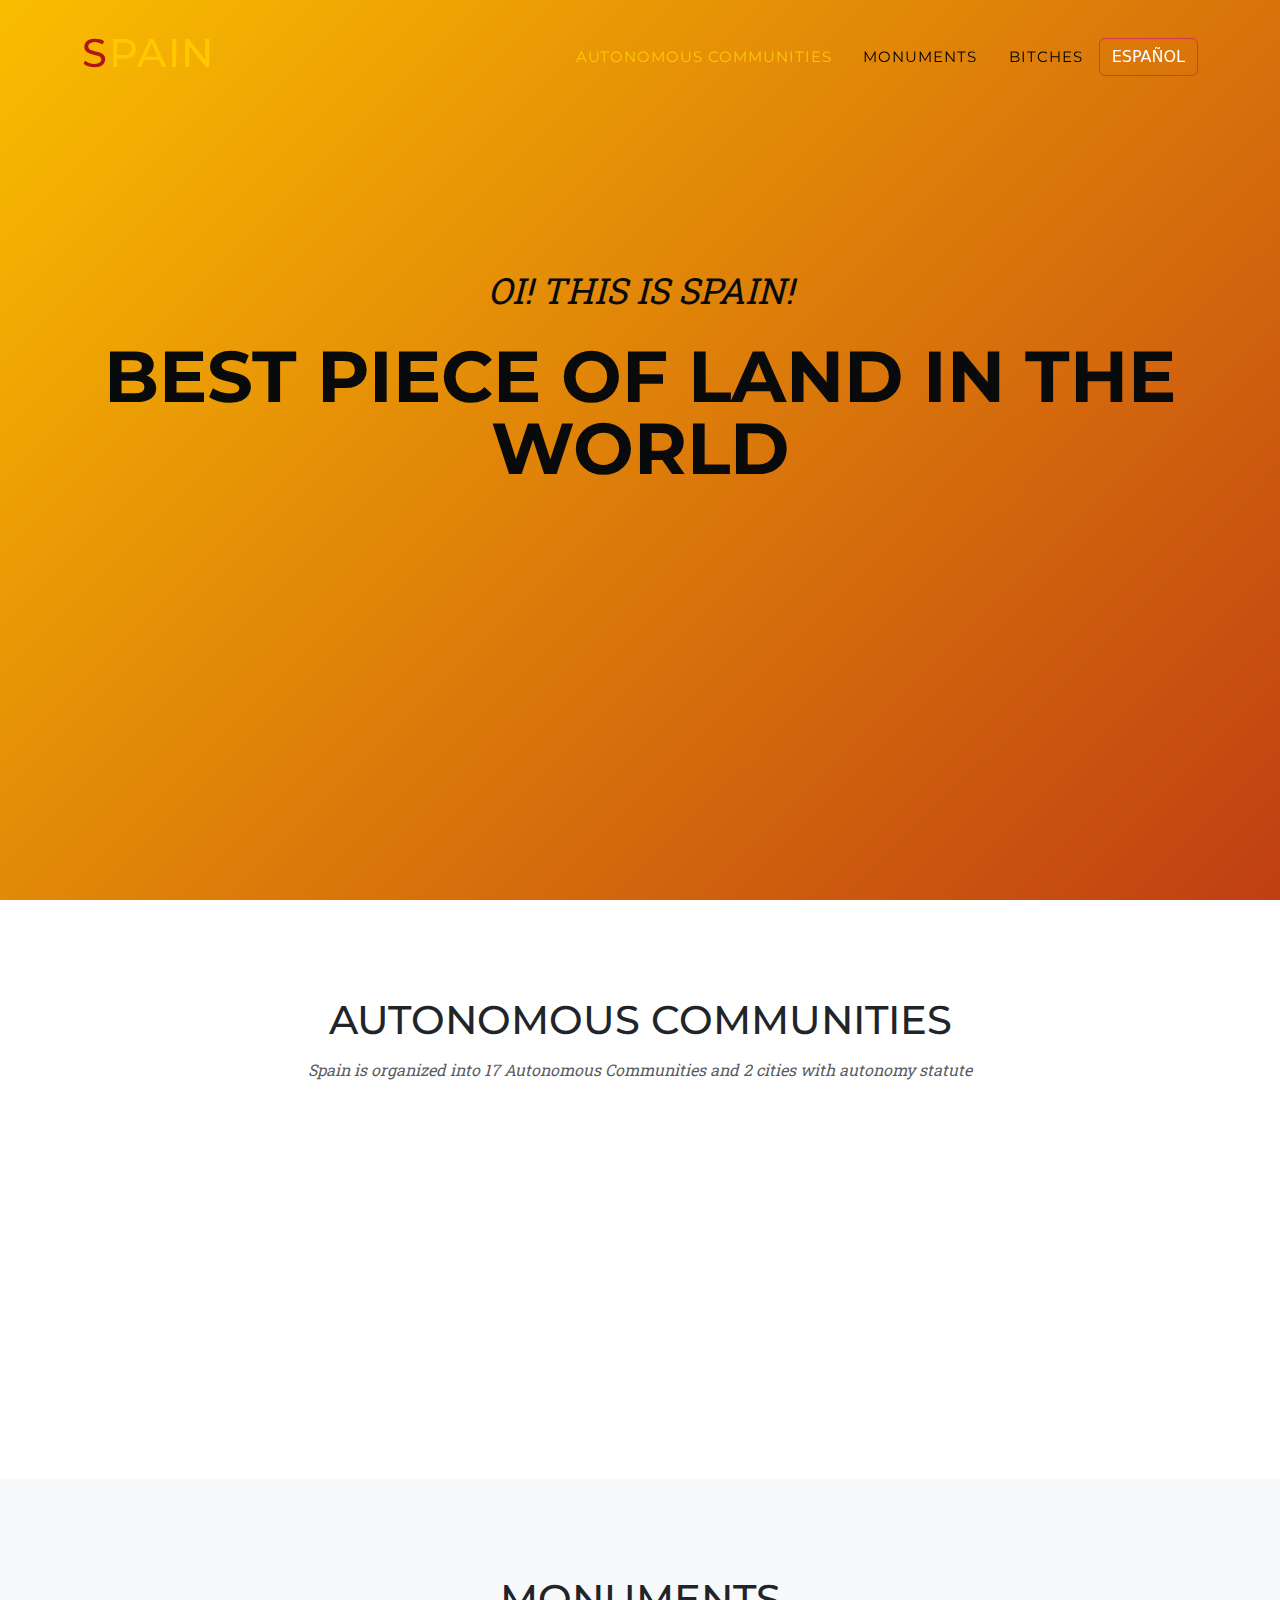
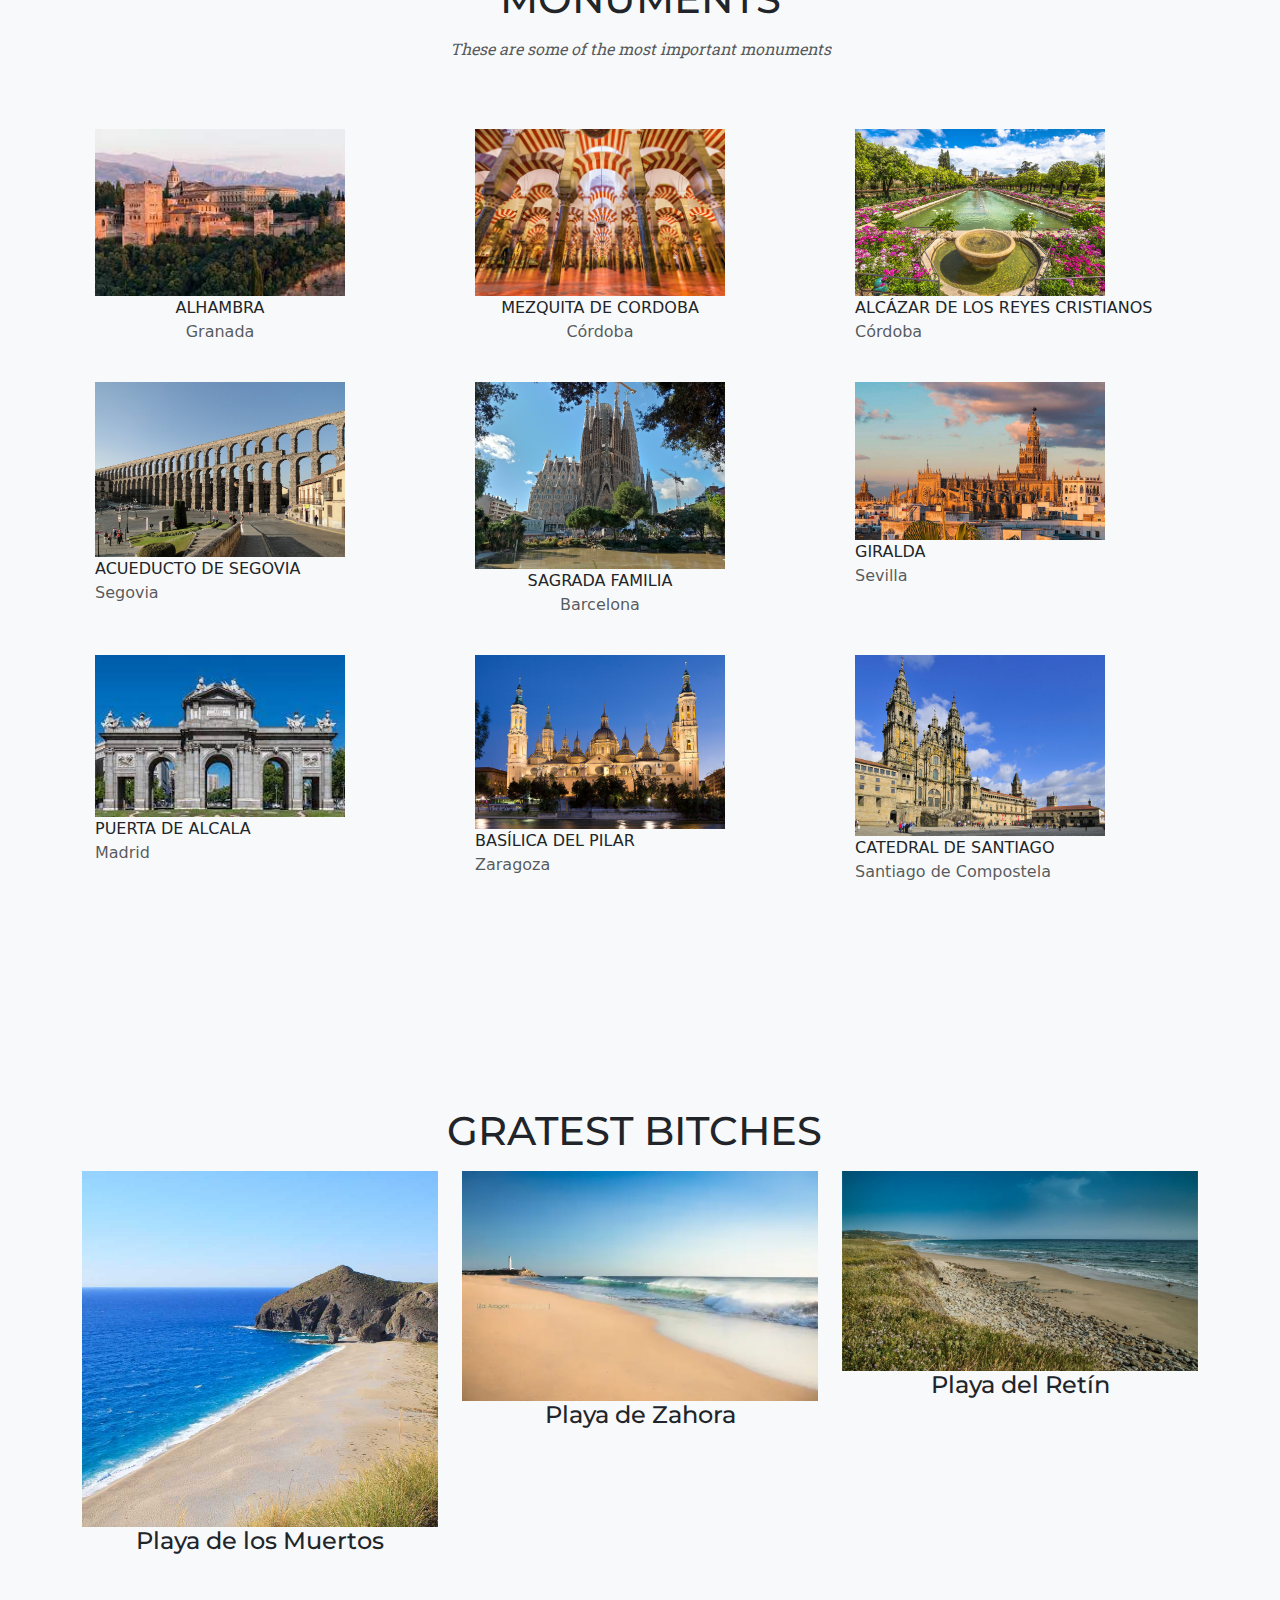
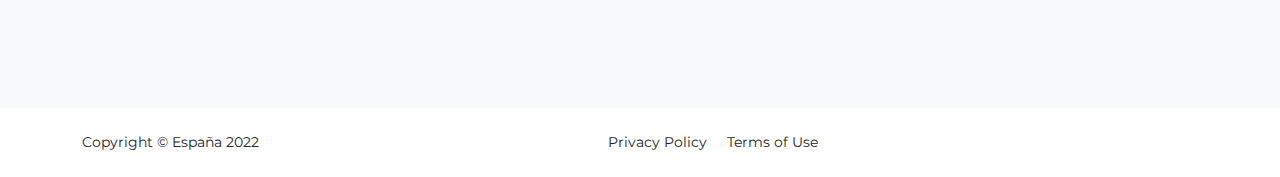
==== EN/index.html @ dcd6b526 "eng/esp" ====
<!DOCTYPE html>
<html lang="es">
    <head>
        <meta charset="utf-8" />
        <meta name="viewport" content="width=device-width, initial-scale=1, shrink-to-fit=no" />
        <meta name="description" content="" />
        <meta name="author" content="" />
        <title>España</title>
        <!-- Favicon-->
        <link rel="icon" type="image/x-icon" href="../assets/favicon.ico" />
        <!-- Font Awesome icons (free version)-->
        <script src="https://use.fontawesome.com/releases/v6.1.0/js/all.js" crossorigin="anonymous"></script>
        <!-- Google fonts-->
        <link href="https://fonts.googleapis.com/css?family=Montserrat:400,700" rel="stylesheet" type="text/css" />
        <link href="https://fonts.googleapis.com/css?family=Roboto+Slab:400,100,300,700" rel="stylesheet" type="text/css" />
        <!-- Core theme CSS (includes Bootstrap)-->
        <link href="../css/styles.css" rel="stylesheet" />
        <link rel="stylesheet" href="https://cdn.jsdelivr.net/npm/bootstrap@4.4.1/dist/css/bootstrap.min.css" integrity="sha384-Vkoo8x4CGsO3+Hhxv8T/Q5PaXtkKtu6ug5TOeNV6gBiFeWPGFN9MuhOf23Q9Ifjh" crossorigin="anonymous">
        <link rel="stylesheet" href="../css/css.css">
        <link href="https://cdn.jsdelivr.net/npm/bootstrap@5.2.3/dist/css/bootstrap.min.css" rel="stylesheet">
        <script src="https://cdn.jsdelivr.net/npm/bootstrap@5.2.3/dist/js/bootstrap.bundle.min.js"></script>
        <!-- POPOVER -->
        <script src="https://code.jquery.com/jquery-3.5.1.min.js"></script>
        <script src="https://cdn.jsdelivr.net/npm/popper.js@1.16.0/dist/umd/popper.min.js"></script>
        <script src="https://stackpath.bootstrapcdn.com/bootstrap/4.5.0/js/bootstrap.min.js"></script>

    </head>
    <body id="page-top">
        
        <!-- Navigation-->
        <nav class="navbar navbar-expand-lg navbar-dark fixed-top" id="mainNav">
            <div class="container">
                <a class="navbar-brand" href="#page-top"><h1><span style="color:#AD1519;">S</span>PAIN</h1></a>
                <button class="navbar-toggler" type="button" data-bs-toggle="collapse" data-bs-target="#navbarResponsive" aria-controls="navbarResponsive" aria-expanded="false" aria-label="Toggle navigation">
                    Menu
                    <i class="fas fa-bars ms-1"></i>
                </button>
                <div class="collapse navbar-collapse" id="navbarResponsive">
                    <ul class="navbar-nav text-uppercase ms-auto py-4 py-lg-0">
                        <li class="nav-item"><a class="nav-link" href="#comunidades">Autonomous Communities</a></li>
                        <li class="nav-item"><a class="nav-link" href="#monumentos">monuments</a></li>
                        <li class="nav-item"><a class="nav-link" href="#playas">Bitches</a></li>

                    </ul>
					<div>
                        <button type="button" class="btn btn-outline-danger ml-2" name="enviar"> <a href="../EN/index.html" style="color:white; text-decoration:none;"> ESPAÑOL </a> </button>
                    </div>
                </div>
            </div>
        </nav>
    <!-- Masthead-->
        <header class="masthead angled-gradient">
            <div class="container">
                <div class="masthead-subheading">OI! THIS IS SPAIN!</div>
                <div class="masthead-heading text-uppercase">BEST PIECE OF LAND IN THE WORLD</div>
            </div>
        </header>
        <!-- Comunidades Autonomas-->
        <section class="page-section" id="comunidades">
            <div class="container">
                <div class="text-center">
                    <h2 class="section-heading text-uppercase">Autonomous Communities</h2>
                    <h3 class="section-subheading text-muted">Spain is organized into 17 Autonomous Communities and 2 cities with autonomy statute</h3>
                </div>
                <!--<div class="row text-center">
                    <div class="col-md-4">
                            <img src="assets/img/comunidades.jpg" height="800" width="1000">
                    </div>
                </div>-->
                
                <table>
                    <div class="roww">
                        <tr>
                            <td>
                                <div class="carta">
                                    <a href="https://www.turismo.gal/inicio" title="Galicia" data-bs-toggle="popover" data-bs-trigger="hover" data-bs-content="Galicia es una comunidad autónoma española, considerada nacionalidad histórica según su estatuto de autonomía,​ situada en el noroeste de la península ibérica. Está formada por las provincias de La Coruña, Lugo, Orense y Pontevedra, que se componen de trescientos trece municipios agrupados en cincuenta y tres comarcas. La capital desde la aprobación del estatuto de autonomía en 1982, es la ciudad de Santiago de Compostela. Vigo es su municipio con más población y La Coruña el municipio más densamente poblado.">
                                        <img data-src="../comunidades/galicia.png"  alt="...">
                                    </a>
                                </div>
                            </td>
                            <td>
                                <div class="carta">
                                    <a href="https://www.turismoasturias.es/" title="Asturias" data-bs-toggle="popover" data-bs-trigger="hover" data-bs-content="El Principado de Asturias es una comunidad autónoma uniprovincial de España.​ Bañada al norte por las aguas del mar Cantábrico, limita al oeste con la provincia de Lugo (Galicia), al sur con la provincia de León (Castilla y León) y al este con Cantabria. Recibe el nombre de Principado por razones históricas, al ostentar el heredero de la corona de Castilla y, por extensión, de la corona de España el título nobiliario de príncipe de Asturias.">
                                        <img data-src="../comunidades/asturias.png"  alt="...">
                                    </a>
                                </div>
                            </td>
                            <td>
                                <div class="carta">
                                    <a href="https://turismodecantabria.com/inicio" title="Cantabria" data-bs-toggle="popover" data-bs-trigger="hover" data-bs-content="Cantabria es una comunidad autónoma española de carácter uniprovincial, reconocida como comunidad histórica en su Estatuto de Autonomía.​ Limita al este con la provincia de Vizcaya (País Vasco), al sur con las provincias de Burgos, León y Palencia (Castilla y León), al oeste con el Principado de Asturias y al norte con el mar Cantábrico. La ciudad de Santander es su capital y municipio más poblado, seguido por Torrelavega.">
                                        <img data-src="../comunidades/cantabria.png"  alt="...">
                                    </a>
                                </div>
                            </td>
                        </tr>
                        <tr>
                            <td>
                                <div class="carta">
                                    <a href="https://turismo.euskadi.eus/es/" title="País Vasco" data-bs-toggle="popover" data-bs-trigger="hover" data-bs-content="El País Vasco o Euskadi es una comunidad autónoma española, considerada nacionalidad histórica, situada en el extremo oriental de la costa del mar Cantábrico, limítrofe con Francia. Se compone de las provincias o territorios históricos de Álava, Guipúzcoa y Vizcaya. La ciudad más poblada es Bilbao, seguida por Vitoria y San Sebastián.">
                                        <img data-src="../comunidades/euskadi.png"  alt="...">
                                    </a>
                                </div>
                            </td>
                            <td>
                                <div class="carta">
                                    <a href="https://lariojaturismo.com/" title="La Rioja" data-bs-toggle="popover" data-bs-trigger="hover" data-bs-content="La Rioja es una comunidad autónoma de España situada en el norte de la península ibérica. Su estatus administrativo está definido en el artículo primero de su estatuto de autonomía como identidad histórica. Abarca parte del valle del Ebro en su zona septentrional y del sistema Ibérico en el sur.">
                                        <img data-src="../comunidades/rioja.png"  alt="...">
                                    </a>
                                </div>
                            </td>
                            <td>
                                <div class="carta">
                                    <a href="https://www.visitnavarra.es/es/" title="Comunidad Foral de Navarra" data-bs-toggle="popover" data-bs-trigger="hover" data-bs-content="Navarra, denominada oficialmente Comunidad Foral de Navarra es una comunidad foral​ española de carácter uniprovincial situada en el norte de la península ibérica. Limita al nordeste con el departamento francés de Pirineos Atlánticos, al noroeste con el País Vasco (provincias de Álava y Guipúzcoa), al este y sureste con Aragón (provincias de Huesca y Zaragoza) y por el sur con La Rioja.">
                                        <img data-src="../comunidades/navarra.png"  alt="...">
                                    </a>
                                </div>
                            </td>
                        </tr>
                        <tr>
                            <td>
                                <div class="carta">
                                    <a href="https://www.turismodearagon.com/" title="Aragón" data-bs-toggle="popover" data-bs-trigger="hover" data-bs-content="Aragón es una comunidad autónoma del norte de España, resultante del reino histórico del mismo nombre y que comprende el tramo central del valle del Ebro, los Pirineos centrales y parte del sistema Ibérico. Está definida en su Estatuto de Autonomía como nacionalidad histórica.">
                                        <img data-src="../comunidades/aragon.png"  alt="...">
                                    </a>
                                </div>
                            </td>
                            <td>
                                <div class="carta">
                                    <a href="https://www.turismoencatalunya.es/" title="Cataluña" data-bs-toggle="popover" data-bs-trigger="hover" data-bs-content="Cataluña es una comunidad autónoma española, considerada nacionalidad histórica. Situada en el noreste de la península ibérica, ocupa un territorio de unos 32 000 km² que limita al norte con Francia y Andorra, al oriente con el mar Mediterráneo a lo largo de una franja marítima de unos 580 kilómetros,​ al sur con la Comunidad Valenciana (Castellón) y al occidente con Aragón (Teruel, Zaragoza y Huesca).">
                                        <img data-src="../comunidades/catalunia.png"  alt="...">
                                    </a>
                                </div>
                            </td>
                            <td>
                                <div class="carta">
                                    <a href="https://www.turismocastillayleon.com/" title="Castilla y León" data-bs-toggle="popover" data-bs-trigger="hover" data-bs-content="Castilla y León es una comunidad autónoma española, referida como «comunidad histórica y cultural» en su Estatuto de Autonomía. Se constituyó como preautonomía en 1978 y adquirió su estatus de comunidad autónoma en 1983. Su territorio se sitúa en la parte norte de la meseta de la península ibérica y se corresponde mayoritariamente con la parte española de la cuenca hidrográfica del Duero.">
                                        <img data-src="../comunidades/cleon.png"  alt="...">
                                    </a>
                                </div>
                            </td>
                        </tr>
                        <tr>
                            <td>
                                <div class="carta">
                                    <a href="https://turismomadrid.es/es/" title="Comunidad de Madrid" data-bs-toggle="popover" data-bs-trigger="hover" data-bs-content="La Comunidad de Madrid es una comunidad autónoma española situada en el interior de la península ibérica, en la Submeseta Sur de la Meseta Central. Limita con las provincias de Ávila y Segovia en Castilla y León, así como con las de Toledo, Guadalajara y una pequeña parte de Cuenca en Castilla-La Mancha. La Comunidad de Madrid es uniprovincial, por lo que no existe diputación. Su capital, Madrid, es también la capital de España.">
                                        <img data-src="../comunidades/madrid.png"  alt="...">
                                    </a>
                                </div>
                            </td>
                            <td>
                                <div class="carta">
                                    <a href="https://www.comunitatvalenciana.com/es/inicio" title="Comunidad Valenciana" data-bs-toggle="popover" data-bs-trigger="hover" data-bs-content="La Comunidad Valenciana es una comunidad autónoma española situada en el este de la península ibérica. Se constituyó formalmente en el año 1982, al aprobarse su Estatuto de Autonomía, y desde el año 2006 es considerada nacionalidad histórica,​ al amparo de lo dispuesto en el artículo segundo de la Constitución.">
                                        <img data-src="../comunidades/valencia.png"  alt="...">
                                    </a>
                                </div>
                            </td>
                            <td>
                                <div class="carta">
                                    <a href="https://www.illesbalears.travel/es/baleares/" title="Islas Baleares" data-bs-toggle="popover" data-bs-trigger="hover" data-bs-content="Las Islas Baleares​ son una comunidad autónoma uniprovincial española, compuesta por las islas del archipiélago balear. Se encuentra situado en el mar Mediterráneo, frente a la costa oriental de la península ibérica. Su capital es Palma.">
                                        <img data-src="../comunidades/baleares.png"  alt="...">
                                    </a>
                                </div>
                            </td>
                        </tr>
                        <tr>
                            <td>
                                <div class="carta">
                                    <a href="http://www.turismocastillalamancha.es/" title="Castilla-La Mancha" data-bs-toggle="popover" data-bs-trigger="hover" data-bs-content="Castilla-La Mancha es una comunidad autónoma de España, de acuerdo con su Estatuto de Autonomía y la Constitución española. Está formada por 919 municipios que integran las provincias de Albacete, Ciudad Real, Cuenca, Guadalajara y Toledo.">
                                        <img data-src="../comunidades/cmancha.png"  alt="...">
                                    </a>
                                </div>
                            </td>
                            <td>
                                <div class="carta">
                                    <a href="https://www.turismoextremadura.com/#" title="Extremadura" data-bs-toggle="popover" data-bs-trigger="hover" data-bs-content="Extremadura es una comunidad autónoma española situada en el centro-oeste de la península ibérica. Está compuesta por las dos provincias más extensas del país: Cáceres y Badajoz, cuyas capitales son sus dos ciudades más pobladas. La región, cuya población asciende a 1 059 501 habitantes (INE 2021), tiene su capital en Mérida.">
                                        <img data-src="../comunidades/extremadura.png"  alt="...">
                                    </a>
                                </div>
                            </td>
                            <td>
                                <div class="carta">
                                    <a href="https://www.turismoregiondemurcia.es/" title="Región de Murcia" data-bs-toggle="popover" data-bs-trigger="hover" data-bs-content="La Región de Murcia es una comunidad autónoma uniprovincial de España, situada en el sureste de la península ibérica, que limita con Andalucía (Granada y Almería), con Castilla-La Mancha (Albacete), con la Comunidad Valenciana (Alicante) y con el mar Mediterráneo al sur y al este.">
                                        <img data-src="../comunidades/murcia.png"  alt="...">
                                    </a>
                                </div>
                            </td>
                        </tr>
                        <tr>
                            <td>
                                <div class="carta">
                                    <a href="https://www.andalucia.org/es/oferta-turistica" title="Andalucía" data-bs-toggle="popover" data-bs-trigger="hover" data-bs-content="Andalucía es una comunidad autónoma española reconocida como nacionalidad histórica por su Estatuto de Autonomía, compuesta por ocho provincias: Almería, Cádiz, Córdoba, Granada, Huelva, Jaén, Málaga y Sevilla. Su capital y ciudad más poblada es Sevilla, sede del Consejo de Gobierno de la Junta de Andalucía, del Parlamento y de la Presidencia de la Junta de Andalucía. La sede del Tribunal Superior de Justicia de Andalucía se encuentra en Granada.">
                                        <img id="andalucia" data-src="../comunidades/andalucia.png"  alt="...">
                                    </a>
                                </div>
                            </td>
                            <td></td>
                            <td>
                                <div class="carta">
                                    <a href="https://www.holaislascanarias.com/" title="Islas Canarias" data-bs-toggle="popover" data-bs-trigger="hover" data-bs-content="Canarias es un archipiélago situado en el océano Atlántico que conforma una comunidad autónoma española en el noroeste de África, con estatus de nacionalidad histórica. Es, además, una de las regiones ultraperiféricas de la Unión Europea.">
                                        <img data-src="../comunidades/canarias.png"  alt="...">
                                    </a>
                                </div>
                            </td>
                        </tr>
                    </div>
                </table>
            </div>
        </section>
        <!-- Monumentos-->
        <section class="page-section bg-light" id="monumentos">
            <div class="container">
                <div class="text-center">
                    <h2 class="section-heading text-uppercase">Monuments</h2>
                    <h3 class="section-subheading text-muted">These are some of the most important monuments</h3>
                </div>
                <div class="row">
                    <div class="col-lg-4 col-sm-6 mb-4">
                        <div class="portfolio-item">

                            <button onclick="window.location.href='https://www.alhambra-patronato.es/';" type="button" class="btn monumento" data-toggle="popover-monumento" title="ALHAMBRA" data-bs-content=
                                "La Alhambra es un complejo monumental sobre una ciudad palatina andalusí 
                                situado en Granada, España. Consiste en un conjunto de antiguos palacios, jardines y 
                                fortalezas inicialmente concebido para alojar al emir y la corte del Reino Nazarí, 
                                más tarde como residencia de los reyes de Castilla y de sus representantes.">

                                    <img class="img-fluid" src="../assets/img/monumentos/1.jpg"  height="150" width="250"/>                            
                                    <div class="portfolio-caption">
                                        <div class="portfolio-caption-heading">ALHAMBRA</div>
                                        <div class="portfolio-caption-subheading text-muted">Granada</div>
                                    </div>
                            </button>                  
                        </div>           
                    </div>

                    <div class="col-lg-4 col-sm-6 mb-4">
                        <!-- Portfolio item 5-->
                        <div class="portfolio-item">
                            <button onclick="window.location.href='https://mezquita-catedraldecordoba.es/';" type="button" class="btn monumento" data-toggle="popover-monumento" title="MEZQUITA DE CÓRDOBA" data-bs-content=
                                "La Mezquita-Catedral de Córdoba o gran mezquita de Córdoba, también denominada
                                 Catedral de Santa María Madre de Dios, desde el siglo XII, y Catedral de la Asunción 
                                 de Nuestra Señora, desde el XVI, es un edificio monumental religioso e histórico de 
                                 la ciudad de Córdoba, España.">

                                <img class="img-fluid" src="../assets/img/monumentos/5.jpg" height="150" width="250" />
                                <div class="portfolio-caption">
                                    <div class="portfolio-caption-heading">MEZQUITA DE CORDOBA</div>
                                    <div class="portfolio-caption-subheading text-muted">Córdoba</div>
                                </div>
                            </button>
                        </div>
                    </div>

                    <div class="col-lg-4 col-sm-6 mb-4">
                        <div class="portfolio-item">
                            <button onclick="window.location.href='https://www.turismodecordoba.org/alcazar-de-los-reyes-cristianos';" type="button" class="btn monumento text-justify" data-toggle="popover-monumento" title="ALCÁZAR DE LOS REYES CRISTIANOS" data-bs-content=
                            "El Alcázar de los Reyes Cristianos, también conocido como Alcázar de Córdoba, es un alcázar
                             medieval situado en el centro histórico de Córdoba, junto al río Guadalquivir
                             y cerca de la Mezquita-Catedral. La fortaleza sirvió como una de las principales 
                             residencias de Isabel I de Castilla y Fernando II de Aragón.">
                                <img class="img-fluid" src="../assets/img/monumentos/Alcazar.jpg" height="150" width="250" />
                                <div class="portfolio-caption">
                                    <div class="portfolio-caption-heading">ALCÁZAR DE LOS REYES CRISTIANOS</div>
                                    <div class="portfolio-caption-subheading text-muted">Córdoba</div>
                                </div>
                            </button>
                        </div>
                    </div>
                    
                    <div class="col-lg-4 col-sm-6 mb-4">
                        <div class="portfolio-item">
                            <button onclick="window.location.href='https://historia.nationalgeographic.com.es/a/acueducto-segovia-es-mas-reciente-que-pensabamos_10826';" type="button" class="btn monumento text-justify" data-toggle="popover-monumento" title="ACUEDUCTO DE SEGOVIA" data-bs-content=
                            "El Acueducto de Segovia es un acueducto romano que llevaba aguas a la ciudad española
                             de Segovia hasta 1973. Su construcción data de principios 
                             del siglo II d. C., a finales del reinado del emperador Trajano o 
                             principios del de Adriano.">
                                <img class="img-fluid" src="../assets/img/monumentos/3.jpg" height="150" width="250" />
                                <div class="portfolio-caption">
                                    <div class="portfolio-caption-heading">ACUEDUCTO DE SEGOVIA</div>
                                    <div class="portfolio-caption-subheading text-muted">Segovia</div>
                                </div>
                            </button>
                        </div>
                    </div>

                    <div class="col-lg-4 col-sm-6 mb-4">
                        <div class="portfolio-item">
                            <button onclick="window.location.href='https://sagradafamilia.org/es/';" type="button" class="btn monumento" data-toggle="popover-monumento" title="SAGRADA FAMILIA" data-bs-content=
                            "La Sagrada Familia, es una basílica católica de Barcelona (España), diseñada por
                             el arquitecto Antoni Gaudí. Iniciada en 1882, todavía está en construcción. Es la
                             obra maestra de Gaudí y el máximo exponente de la arquitectura modernista catalana.
                             Es uno de los monumentos más visitados de España, junto al Museo del Prado y la
                             Alhambra de Granada, y es la iglesia más visitada de Europa tras la basílica de 
                             San Pedro del Vaticano. Cuando esté finalizada, será la iglesia cristiana más alta
                             del mundo.">

                                <img class="img-fluid" src="../assets/img/monumentos/2.jpg" height="150" width="250" />
                                <div class="portfolio-caption">
                                    <div class="portfolio-caption-heading">SAGRADA FAMILIA</div>
                                    <div class="portfolio-caption-subheading text-muted">Barcelona</div>
                                </div>
                            </button>
                        </div>
                    </div>
                    
                    <div class="col-lg-4 col-sm-6 mb-4">
                        <div class="portfolio-item">
                            <button onclick="window.location.href='https://www.catedraldesevilla.es/la-catedral/edificio/la-giralda/';" type="button" class="btn monumento text-justify" data-toggle="popover-monumento" title="GIRALDA" data-bs-content=
                            "Giralda es el nombre que recibe la torre campanario de la catedral de Santa María
                             de la Sede de la ciudad de Sevilla, en Andalucía (España). La parte inferior de la
                             torre corresponde al alminar de la antigua mezquita de la ciudad, de finales del
                             siglo xii, en la época almohade, mientras que la parte superior es una construcción
                             sobrepuesta en el siglo xvi, en época cristiana, para albergar las campanas. En su
                             cúspide se halla la estatua de bronce que representa el Triunfo de la Fe y que tiene función
                             de veleta, el Giraldillo.">
                                <img class="img-fluid" src="../assets/img/monumentos/4.jpg"  height="150" width="250" />
                                <div class="portfolio-caption">
                                    <div class="portfolio-caption-heading">GIRALDA</div>
                                    <div class="portfolio-caption-subheading text-muted">Sevilla</div>
                                </div>
                            </button>
                        </div>
                    </div>
                    
                    <div class="col-lg-4 col-sm-6 mb-4">
                        <div class="portfolio-item">
                            <button onclick="window.location.href='https://www.esmadrid.com/informacion-turistica/puerta-de-alcala';" type="button" class="btn monumento text-justify" data-toggle="popover-monumento" title="PUERTA DE ALCALA" data-bs-content=
                            "La puerta de Alcalá es una de las cinco antiguas puertas reales que daban acceso
                             a la ciudad de Madrid. Se encuentra situada en el centro de la rotonda de la Plaza
                             de la Independencia.">
                                <img class="img-fluid" src="../assets/img/monumentos/6.jpg" height="150" width="250" />
                                <div class="portfolio-caption">
                                    <div class="portfolio-caption-heading">PUERTA DE ALCALA</div>
                                    <div class="portfolio-caption-subheading text-muted">Madrid</div>
                                </div>
                            </button>
                        </div>
                    </div>

                    <div class="col-lg-4 col-sm-6 mb-4">
                        <div class="portfolio-item">
                            <button onclick="window.location.href='https://catedraldezaragoza.es/basilica/';" type="button" class="btn monumento text-justify" data-toggle="popover-monumento" title="BASÍLICA DEL PILAR" data-bs-content=
                            "La catedral-basílica de Nuestra Señora del Pilar o Santo Templo Metropolitano de Nuestra 
                             Señora del Pilar es una de las dos seos o catedrales metropolitanas de la 
                             archidiócesis de Zaragoza, junto con la Seo del Salvador, además de 
                             basílica menor. Habitualmente es llamada simplemente «basílica del Pilar» o «el Pilar».">
                                <img class="img-fluid" src="../assets/img/monumentos/BasilicaPilar.jpg" height="150" width="250" />
                                <div class="portfolio-caption">
                                    <div class="portfolio-caption-heading">BASÍLICA DEL PILAR</div>
                                    <div class="portfolio-caption-subheading text-muted">Zaragoza</div>
                                </div>
                            </button>
                        </div>
                    </div>

                    <div class="col-lg-4 col-sm-6 mb-4">
                        <div class="portfolio-item">
                            <button onclick="window.location.href='http://catedraldesantiago.es/';" type="button" class="btn monumento text-justify" data-toggle="popover-monumento" title="CATEDRAL DE SANTIAGO" data-bs-content=
                            "La Santa Apostólica y Metropolitana Iglesia Catedral de Santiago de Compostela es un templo
                             de culto católico situado en la ciudad homónima, en el centro de la provincia de La Coruña,
                             en Galicia.">
                                <img class="img-fluid" src="../assets/img/monumentos/CatedralSantiago.jpg" height="150" width="250" />
                                <div class="portfolio-caption">
                                    <div class="portfolio-caption-heading">CATEDRAL DE SANTIAGO</div>
                                    <div class="portfolio-caption-subheading text-muted">Santiago de Compostela</div>
                                </div>
                            </button>
                        </div>
                    </div>
                </div>
            </div>

        </section>
        <!-- Playas-->
        <section class="page-section bg-light" id="playas">
            <div class="container">
                <div class="text-center">
                    <h2 class="section-heading text-uppercase">GRATEST BITCHES&nbsp;</h2>





                     <!-- Portfolio Grid Items-->
                <div class="row justify-content-center">
                    <!-- Portfolio Item 1-->
                    <div class="col-md-6 col-lg-4 mb-5">
                        <div class="portfolio-item mx-auto" data-bs-toggle="modal" data-bs-target="#portfolioModal1">
                            <div class="portfolio-item-caption d-flex align-items-center justify-content-center h-100 w-100">
                                <div class="portfolio-item-caption-content text-center text-white"><i class="fas fa-plus fa-3x"></i></div>
                            </div>
                            <img class="img-fluid " src="../assets/img/playas/1.jpg" alt="..." />
                            <h4>Playa de los Muertos</h4>
                        </div>
                    </div>
                    <!-- Portfolio Modal 1-->
        <div class="portfolio-modal modal fade" id="portfolioModal1" tabindex="-1" aria-labelledby="portfolioModal1" aria-hidden="true">
            <div class="modal-dialog modal-xl">
                <div class="modal-content">
                    <div class="modal-header border-0"><button class="btn-close" type="button" data-bs-dismiss="modal" aria-label="Close"></button></div>
                    <div class="modal-body text-center pb-5">
                        <div class="container">
                            <div class="row justify-content-center">
                                <div class="col-lg-8">
                                    <!-- Portfolio Modal - Title-->
                                    <h2 class="portfolio-modal-title text-secondary text-uppercase mb-0">Playa de los Muertos</h2>
                                    <!-- Icon Divider-->
                                    <div class="divider-custom">
                                        <div class="divider-custom-line"></div>
                                        <div class="divider-custom-icon"><i class="fas fa-star"></i></div>
                                        <div class="divider-custom-line"></div>
                                    </div>
                                    <!-- Portfolio Modal - Image-->
                                    <img class="img-fluid rounded mb-5" src="../assets/img/playas/1.jpg" alt="https://www.booking.com/hotel/es/carretera-de-carboneras.es.html?aid=318615&label=New_Spanish_ES_ES_21463013185-Ef2MTHDoOdQBUxegTcaTIwS640819080174%3Apl%3Ata%3Ap1%3Ap2%3Aac%3Aap%3Aneg&sid=fc822863d0f19f9fd1aced5e0e4b4697" />
                                    <!-- Portfolio Modal - Text-->
                                    <p class="mb-4">Cabo de Gata</p>
                                    <p>La playa de Los Muertos es una enorme playa totalmente recta de más de un kilómetro de longitud y que tiene el agua más azul y cristalina de la zona. Esta hermosa playa aparece en casi todas las lista de las mejores playas de España. Entre sus virtudes destaca el agua, de azul intenso, la arena, muy agradable porque no te reboza pero tampoco tiene piedras grandes, y el aislamiento, está lejos de cualquier pueblo, y a mitad de camino entre Agua Amarga y Carboneras.</p>
                                    <button class="btn btn-primary" href="#!" data-bs-dismiss="modal">
                                        <i class="fas fa-times fa-fw"></i>
                                        Cerrar ventana
                                    </button>
                                </div>
                            </div>
                        </div>
                    </div>
                </div>
            </div>
        </div>
                    <!-- Portfolio Item 4-->
                    <div class="col-md-6 col-lg-4 mb-5 mb-lg-0">
                        <div class="portfolio-item mx-auto" data-bs-toggle="modal" data-bs-target="#portfolioModal4">
                            <div class="portfolio-item-caption d-flex align-items-center justify-content-center h-100 w-100">
                                <div class="portfolio-item-caption-content text-center text-white"><i class="fas fa-plus fa-3x"></i></div>
                            </div>
                            <img class="img-fluid" src="../assets/img/playas/2.jpg" alt="..." />
                            <h4>Playa de Zahora</h4>
                        </div>
                    </div>
                    <!-- Portfolio Modal 4-->
        <div class="portfolio-modal modal fade" id="portfolioModal4" tabindex="-1" aria-labelledby="portfolioModal4" aria-hidden="true">
            <div class="modal-dialog modal-xl">
                <div class="modal-content">
                    <div class="modal-header border-0"><button class="btn-close" type="button" data-bs-dismiss="modal" aria-label="Close"></button></div>
                    <div class="modal-body text-center pb-5">
                        <div class="container">
                            <div class="row justify-content-center">
                                <div class="col-lg-8">
                                    <!-- Portfolio Modal - Title-->
                                    <h2 class="portfolio-modal-title text-secondary text-uppercase mb-0">PLaya de Zahora</h2>
                                    <!-- Icon Divider-->
                                    <div class="divider-custom">
                                        <div class="divider-custom-line"></div>
                                        <div class="divider-custom-icon"><i class="fas fa-star"></i></div>
                                        <div class="divider-custom-line"></div>
                                    </div>
                                    <!-- Portfolio Modal - Image-->
                                    <img class="img-fluid rounded mb-5" src="../assets/img/playas/2.jpg" alt="..." />
                                    <!-- Portfolio Modal - Text-->
                                    <p class="mb-4">No nos cansaremos de decir que para nosotros uno de los lugares que más nos gustan de nuestro país es la comunidad andaluza y, dentro de ella, nuestra provincia favorita es Cádiz. A estas alturas podemos decir totalmente convencidos que somos unos enamorados de sus pueblos y ciudades, de sus costas y playas, de su gente, su gastronomía y un largo etcétera, por eso la Semana Santa de hace unos años estuvimos nuestra primera escapada en pareja y regresamos veranos después a pasar un mes allí con la pequeña Olivia con apenas 1 año y medio. ¿Queréis saber después de tantos días cual es nuestro lugar favorito, el que podríamos considera rincón secreto de Cádiz de desconexión particular? Es este, tanto a primera hora como a última, la playa de Zahora</p>
                                    <button class="btn btn-primary" href="#!" data-bs-dismiss="modal">
                                        <i class="fas fa-times fa-fw"></i>
                                        Cerrar ventana
                                    </button>
                                </div>
                            </div>
                        </div>
                    </div>
                </div>
            </div>
        </div>
                    <!-- Portfolio Item 5-->
                    <div class="col-md-6 col-lg-4 mb-5 mb-md-0">
                        <div class="portfolio-item mx-auto" data-bs-toggle="modal" data-bs-target="#portfolioModal5">
                            <div class="portfolio-item-caption d-flex align-items-center justify-content-center h-100 w-100">
                                <div class="portfolio-item-caption-content text-center text-white"><i class="fas fa-plus fa-3x"></i></div>
                            </div>
                            <img class="img-fluid " src="../assets/img/playas/3.jpg" alt="..." />
                            <h4>Playa del Retín</h4>
                        </div>
                    </div>
                   
                </div>
<!-- Portfolio Modal 5-->
<div class="portfolio-modal modal fade" id="portfolioModal5" tabindex="-1" aria-labelledby="portfolioModal5" aria-hidden="true">
    <div class="modal-dialog modal-xl">
        <div class="modal-content">
            <div class="modal-header border-0"><button class="btn-close" type="button" data-bs-dismiss="modal" aria-label="Close"></button></div>
            <div class="modal-body text-center pb-5">
                <div class="container">
                    <div class="row justify-content-center">
                        <div class="col-lg-8">
                            <!-- Portfolio Modal - Title-->
                            <h2 class="portfolio-modal-title text-secondary text-uppercase mb-0">Playa del Retín</h2>
                            <!-- Icon Divider-->
                            <div class="divider-custom">
                                <div class="divider-custom-line"></div>
                                <div class="divider-custom-icon"><i class="fas fa-star"></i></div>
                                <div class="divider-custom-line"></div>
                            </div>
                            <!-- Portfolio Modal - Image-->
                            <img class="img-fluid rounded mb-5" src="../assets/img/playas/3.jpg" alt="..." />
                            <!-- Portfolio Modal - Text-->
                            <p class="mb-4">Se accede a la Playa El Retín o Pajares mediante un carril que parte del kilómetro 5 de la carretera que une Barbate y Zahara de los Atunes.
                                Debido a su carácter militar, esta playa permanece cerrada al público gran parte del año, permitiendo solo el acceso al personal civil en los meses estivales, por lo que presenta una imagen única en España.
                            </p>
                            <button class="btn btn-primary" href="https://www.booking.com/hotel/it/sonomusica-b-amp-b.es.html?aid=303946&label=costa-it-swIuBbKTLM29Sc4mSGqyaAS630500789663%3Apl%3Ata%3Ap1%3Ap2%3Aac%3Aap%3Aneg%3Afi%3Atikwd-450922465%3Alp1005406%3Ali%3Adec%3Adm&sid=fc822863d0f19f9fd1aced5e0e4b4697&dest_id=-116418;dest_type=city;dist=0;group_adults=2;group_children=0;hapos=1;hpos=1;no_rooms=1;req_adults=2;req_children=0;room1=A%2CA;sb_price_type=total;sr_order=popularity;srepoch=1674667208;srpvid=523879e3d8f50040;type=total;ucfs=1&#hotelTmpl" data-bs-dismiss="modal">
                                <i class="fas fa-times fa-fw"></i>
                                Hotel
                            </button>
                        </div>
                    </div>
                </div>
            </div>
        </div>
    </div>
</div>
			  </div>
		  </div>
        </section>
        <!-- Footer-->
        <footer class="footer py-4">
            <div class="container">
                <div class="row align-items-center">
                    <div class="col-lg-4 text-lg-start">Copyright &copy; España 2022</div>
                    <div class="col-lg-4 text-lg-end">
                        <a class="link-dark text-decoration-none me-3" href="#!">Privacy Policy</a>
                        <a class="link-dark text-decoration-none" href="#!">Terms of Use</a>
                    </div>
                </div>
            </div>
        </footer>
        <!-- Portfolio Modals-->
        <!-- Portfolio item 1 modal popup-->
        <div class="portfolio-modal modal fade" id="portfolioModal1" tabindex="-1" role="dialog" aria-hidden="true">
            <div class="modal-dialog">
                <div class="modal-content">
                    <div class="close-modal" data-bs-dismiss="modal"><img src="../assets/img/close-icon.svg" alt="Close modal" /></div>
                    <div class="container">
                        <div class="row justify-content-center">
                            <div class="col-lg-8">
                                <div class="modal-body">
                                    <!-- Project details-->
                                    <h2 class="text-uppercase">Project Name</h2>
                                    <p class="item-intro text-muted">Lorem ipsum dolor sit amet consectetur.</p>
                                    <img class="img-fluid d-block mx-auto" src="../assets/img/portfolio/1.jpg" alt="..." />
                                    <p>Use this area to describe your project. Lorem ipsum dolor sit amet, consectetur adipisicing elit. Est blanditiis dolorem culpa incidunt minus dignissimos deserunt repellat aperiam quasi sunt officia expedita beatae cupiditate, maiores repudiandae, nostrum, reiciendis facere nemo!</p>
                                    <ul class="list-inline">
                                        <li>
                                            <strong>Client:</strong>
                                            Threads
                                        </li>
                                        <li>
                                            <strong>Category:</strong>
                                            Illustration
                                        </li>
                                    </ul>
                                    <button class="btn btn-primary btn-xl text-uppercase" data-bs-dismiss="modal" type="button">
                                        <i class="fas fa-xmark me-1"></i>
                                        Close Project
                                    </button>
                                </div>
                            </div>
                        </div>
                    </div>
                </div>
            </div>
        </div>
        <!-- Portfolio item 2 modal popup-->
        <div class="portfolio-modal modal fade" id="portfolioModal2" tabindex="-1" role="dialog" aria-hidden="true">
            <div class="modal-dialog">
                <div class="modal-content">
                    <div class="close-modal" data-bs-dismiss="modal"><img src="../assets/img/close-icon.svg" alt="Close modal" /></div>
                    <div class="container">
                        <div class="row justify-content-center">
                            <div class="col-lg-8">
                                <div class="modal-body">
                                    <!-- Project details-->
                                    <h2 class="text-uppercase">Project Name</h2>
                                    <p class="item-intro text-muted">Lorem ipsum dolor sit amet consectetur.</p>
                                    <img class="img-fluid d-block mx-auto" src="../assets/img/portfolio/2.jpg" alt="..." />
                                    <p>Use this area to describe your project. Lorem ipsum dolor sit amet, consectetur adipisicing elit. Est blanditiis dolorem culpa incidunt minus dignissimos deserunt repellat aperiam quasi sunt officia expedita beatae cupiditate, maiores repudiandae, nostrum, reiciendis facere nemo!</p>
                                    <ul class="list-inline">
                                        <li>
                                            <strong>Client:</strong>
                                            Explore
                                        </li>
                                        <li>
                                            <strong>Category:</strong>
                                            Graphic Design
                                        </li>
                                    </ul>
                                    <button class="btn btn-primary btn-xl text-uppercase" data-bs-dismiss="modal" type="button">
                                        <i class="fas fa-xmark me-1"></i>
                                        Close Project
                                    </button>
                                </div>
                            </div>
                        </div>
                    </div>
                </div>
            </div>
        </div>
        <!-- Portfolio item 3 modal popup-->
        <div class="portfolio-modal modal fade" id="portfolioModal3" tabindex="-1" role="dialog" aria-hidden="true">
            <div class="modal-dialog">
                <div class="modal-content">
                    <div class="close-modal" data-bs-dismiss="modal"><img src="../assets/img/close-icon.svg" alt="Close modal" /></div>
                    <div class="container">
                        <div class="row justify-content-center">
                            <div class="col-lg-8">
                                <div class="modal-body">
                                    <!-- Project details-->
                                    <h2 class="text-uppercase">Project Name</h2>
                                    <p class="item-intro text-muted">Lorem ipsum dolor sit amet consectetur.</p>
                                    <img class="img-fluid d-block mx-auto" src="../assets/img/portfolio/3.jpg" alt="..." />
                                    <p>Use this area to describe your project. Lorem ipsum dolor sit amet, consectetur adipisicing elit. Est blanditiis dolorem culpa incidunt minus dignissimos deserunt repellat aperiam quasi sunt officia expedita beatae cupiditate, maiores repudiandae, nostrum, reiciendis facere nemo!</p>
                                    <ul class="list-inline">
                                        <li>
                                            <strong>Client:</strong>
                                            Finish
                                        </li>
                                        <li>
                                            <strong>Category:</strong>
                                            Identity
                                        </li>
                                    </ul>
                                    <button class="btn btn-primary btn-xl text-uppercase" data-bs-dismiss="modal" type="button">
                                        <i class="fas fa-xmark me-1"></i>
                                        Close Project
                                    </button>
                                </div>
                            </div>
                        </div>
                    </div>
                </div>
            </div>
        </div>
        <!-- Portfolio item 4 modal popup-->
        <div class="portfolio-modal modal fade" id="portfolioModal4" tabindex="-1" role="dialog" aria-hidden="true">
            <div class="modal-dialog">
                <div class="modal-content">
                    <div class="close-modal" data-bs-dismiss="modal"><img src="../assets/img/close-icon.svg" alt="Close modal" /></div>
                    <div class="container">
                        <div class="row justify-content-center">
                            <div class="col-lg-8">
                                <div class="modal-body">
                                    <!-- Project details-->
                                    <h2 class="text-uppercase">Project Name</h2>
                                    <p class="item-intro text-muted">Lorem ipsum dolor sit amet consectetur.</p>
                                    <img class="img-fluid d-block mx-auto" src="../assets/img/portfolio/4.jpg" alt="..." />
                                    <p>Use this area to describe your project. Lorem ipsum dolor sit amet, consectetur adipisicing elit. Est blanditiis dolorem culpa incidunt minus dignissimos deserunt repellat aperiam quasi sunt officia expedita beatae cupiditate, maiores repudiandae, nostrum, reiciendis facere nemo!</p>
                                    <ul class="list-inline">
                                        <li>
                                            <strong>Client:</strong>
                                            Lines
                                        </li>
                                        <li>
                                            <strong>Category:</strong>
                                            Branding
                                        </li>
                                    </ul>
                                    <button class="btn btn-primary btn-xl text-uppercase" data-bs-dismiss="modal" type="button">
                                        <i class="fas fa-xmark me-1"></i>
                                        Close Project
                                    </button>
                                </div>
                            </div>
                        </div>
                    </div>
                </div>
            </div>
        </div>
        <!-- Portfolio item 5 modal popup-->
        <div class="portfolio-modal modal fade" id="portfolioModal5" tabindex="-1" role="dialog" aria-hidden="true">
            <div class="modal-dialog">
                <div class="modal-content">
                    <div class="close-modal" data-bs-dismiss="modal"><img src="../assets/img/close-icon.svg" alt="Close modal" /></div>
                    <div class="container">
                        <div class="row justify-content-center">
                            <div class="col-lg-8">
                                <div class="modal-body">
                                    <!-- Project details-->
                                    <h2 class="text-uppercase">Project Name</h2>
                                    <p class="item-intro text-muted">Lorem ipsum dolor sit amet consectetur.</p>
                                    <img class="img-fluid d-block mx-auto" src="../assets/img/portfolio/5.jpg" alt="..." />
                                    <p>Use this area to describe your project. Lorem ipsum dolor sit amet, consectetur adipisicing elit. Est blanditiis dolorem culpa incidunt minus dignissimos deserunt repellat aperiam quasi sunt officia expedita beatae cupiditate, maiores repudiandae, nostrum, reiciendis facere nemo!</p>
                                    <ul class="list-inline">
                                        <li>
                                            <strong>Client:</strong>
                                            Southwest
                                        </li>
                                        <li>
                                            <strong>Category:</strong>
                                            Website Design
                                        </li>
                                    </ul>
                                    <button class="btn btn-primary btn-xl text-uppercase" data-bs-dismiss="modal" type="button">
                                        <i class="fas fa-xmark me-1"></i>
                                        Close Project
                                    </button>
                                </div>
                            </div>
                        </div>
                    </div>
                </div>
            </div>
        </div>
        <!-- Portfolio item 6 modal popup-->
        <div class="portfolio-modal modal fade" id="portfolioModal6" tabindex="-1" role="dialog" aria-hidden="true">
            <div class="modal-dialog">
                <div class="modal-content">
                    <div class="close-modal" data-bs-dismiss="modal"><img src="../assets/img/close-icon.svg" alt="Close modal" /></div>
                    <div class="container">
                        <div class="row justify-content-center">
                            <div class="col-lg-8">
                                <div class="modal-body">
                                    <!-- Project details-->
                                    <h2 class="text-uppercase">Project Name</h2>
                                    <p class="item-intro text-muted">Lorem ipsum dolor sit amet consectetur.</p>
                                    <img class="img-fluid d-block mx-auto" src="../assets/img/portfolio/6.jpg" alt="..." />
                                    <p>Use this area to describe your project. Lorem ipsum dolor sit amet, consectetur adipisicing elit. Est blanditiis dolorem culpa incidunt minus dignissimos deserunt repellat aperiam quasi sunt officia expedita beatae cupiditate, maiores repudiandae, nostrum, reiciendis facere nemo!</p>
                                    <ul class="list-inline">
                                        <li>
                                            <strong>Client:</strong>
                                            Window
                                        </li>
                                        <li>
                                            <strong>Category:</strong>
                                            Photography
                                        </li>
                                    </ul>
                                    <button class="btn btn-primary btn-xl text-uppercase" data-bs-dismiss="modal" type="button">
                                        <i class="fas fa-xmark me-1"></i>
                                        Close Project
                                    </button>
                                </div>
                            </div>
                        </div>
                    </div>
                </div>
            </div>
        </div>
        <!-- Bootstrap core JS-->
        <script src="https://cdn.jsdelivr.net/npm/bootstrap@5.1.3/dist/js/bootstrap.bundle.min.js"></script>
        <!-- Core theme JS-->
        <script src="../js/scripts.js"></script>
        <!-- * * * * * * * * * * * * * * * * * * * * * * * * * * * * * * * * * * * * * * * *-->
        <!-- * *                               SB Forms JS                               * *-->
        <!-- * * Activate your form at https://startbootstrap.com/solution/contact-forms * *-->
        <!-- * * * * * * * * * * * * * * * * * * * * * * * * * * * * * * * * * * * * * * * *-->
        <script src="https://cdn.startbootstrap.com/sb-forms-latest.js"></script>
    </body>
</html>
---- css/css.css ----
/* NAV Y HEADER */

.navbar-shrink .nav-link {
  color: white !important;
}

.angled-gradient {
  background: linear-gradient(-45deg, #AD1519, #FABD00, #AD1519, #FABD00);
	background-size: 400% 400%;
	animation: gradient 15s ease infinite;
	height: 100vh;
}

@keyframes gradient {
	0% {
		background-position: 0% 50%;
	}
	50% {
		background-position: 100% 50%;
	}
	100% {
		background-position: 0% 50%;
	}
}
td {
    padding: 0 50px;
}

td img {
    height: 75%;
    width: 75%;
}

td img#andalucia {
    height: 95%;
    width: 95%;
}

/*.carta a {
    padding-right: 50%;
}*/

.roww {
    display: flex;
    gap: 1em;
}

.roww>* {
  flex: 1;
}

.carta {
  transition: 2s;
  transform: translateY(100%);
  /*border: 2px solid red;*/
  opacity: 0;
}

/** optional sibling delay */

.roww .carta:nth-of-type(2) {
  transition-delay: 0.5s;
}

.roww .carta:nth-of-type(3) {
  transition-delay: 0.75s;
}

.roww .carta:nth-of-type(4) {
  transition-delay: 1s;
}

.roww .carta:nth-of-type(5) {
  transition-delay: 1.25s;
}

.roww .carta:nth-of-type(6) {
  transition-delay: 1.5s;
}

.inViewPort {
  opacity: 1;
  transform: translateY(0%);
  border: 0px;
}

img {
  /*aspect-ratio: 2/1;*/
  display: block;
  /*background-color: #ccc;*/
  /*width: 100%;
  max-width: 100%;*/
  object-fit: cover;
  /*object-position: 50% 50%;*/
}

table img:hover {
  height: 80%;
  width: 80%;
}

table * {
  border: 0px;
}
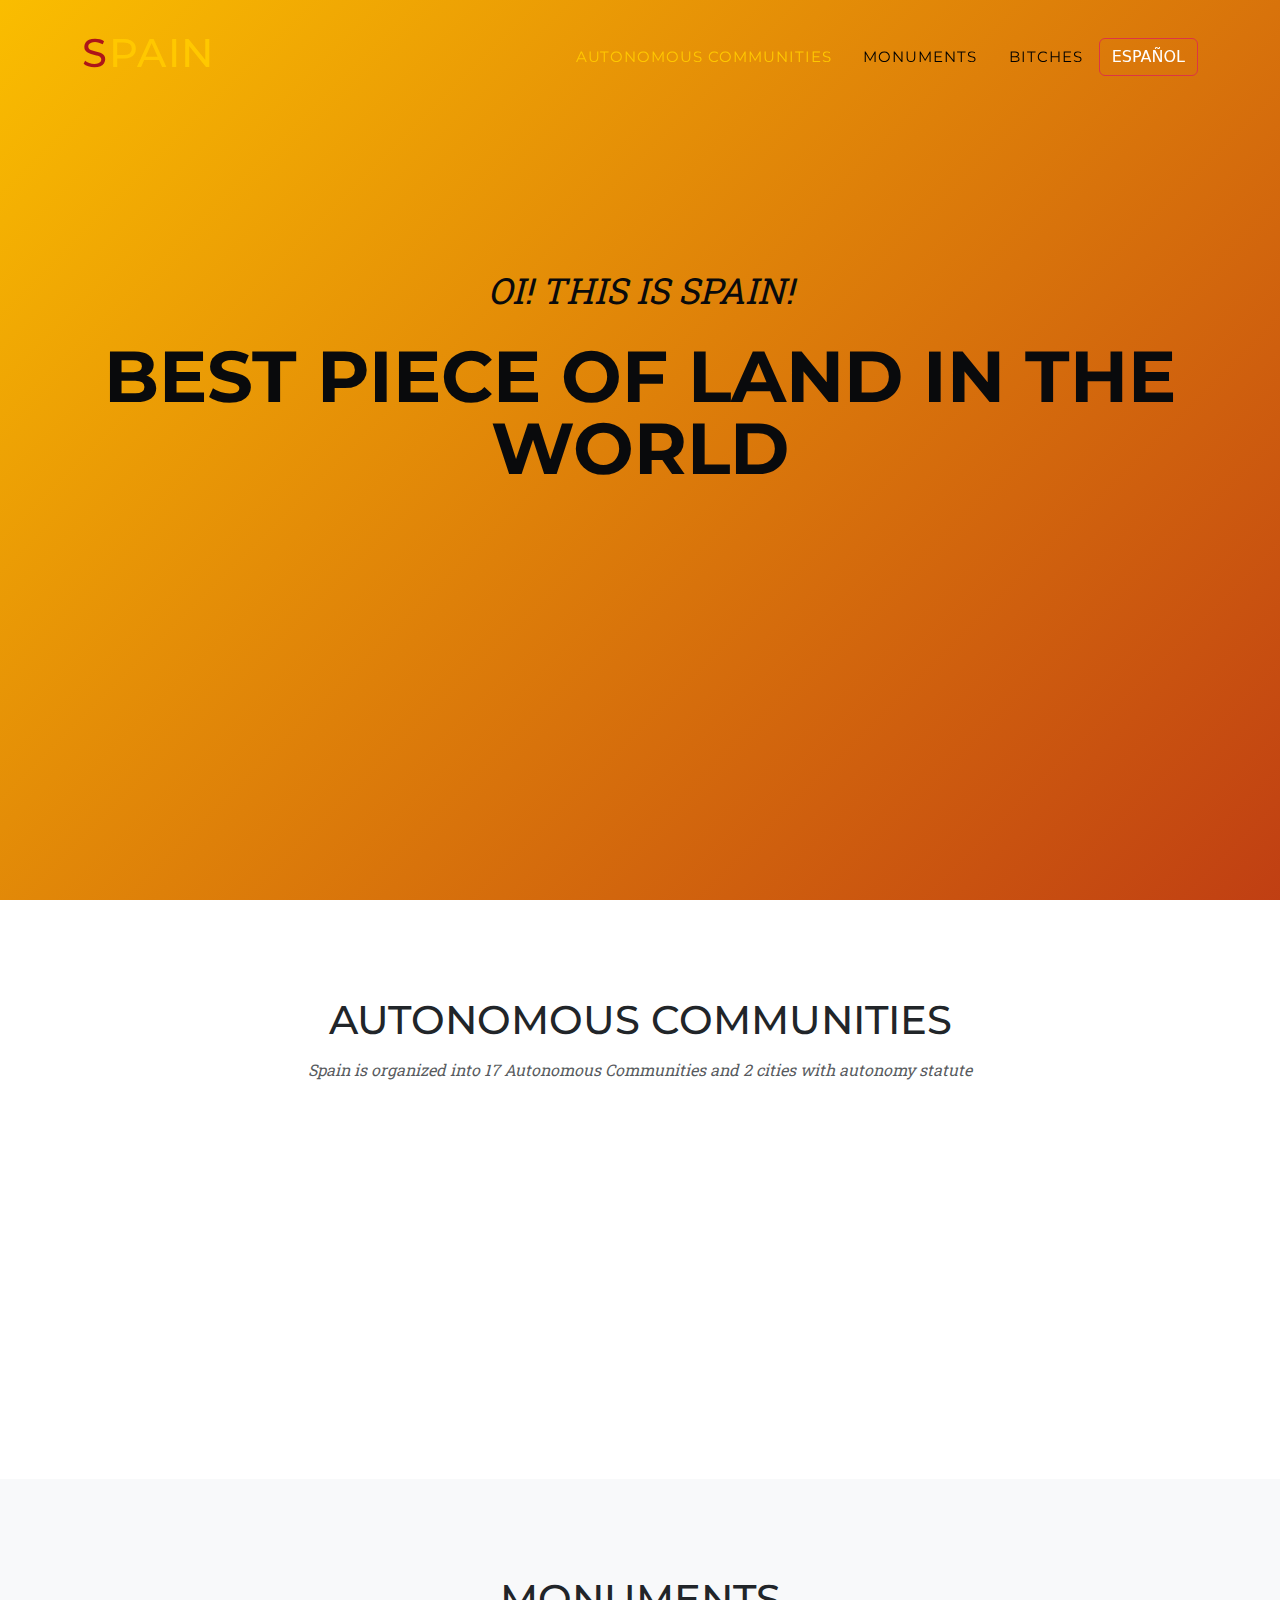
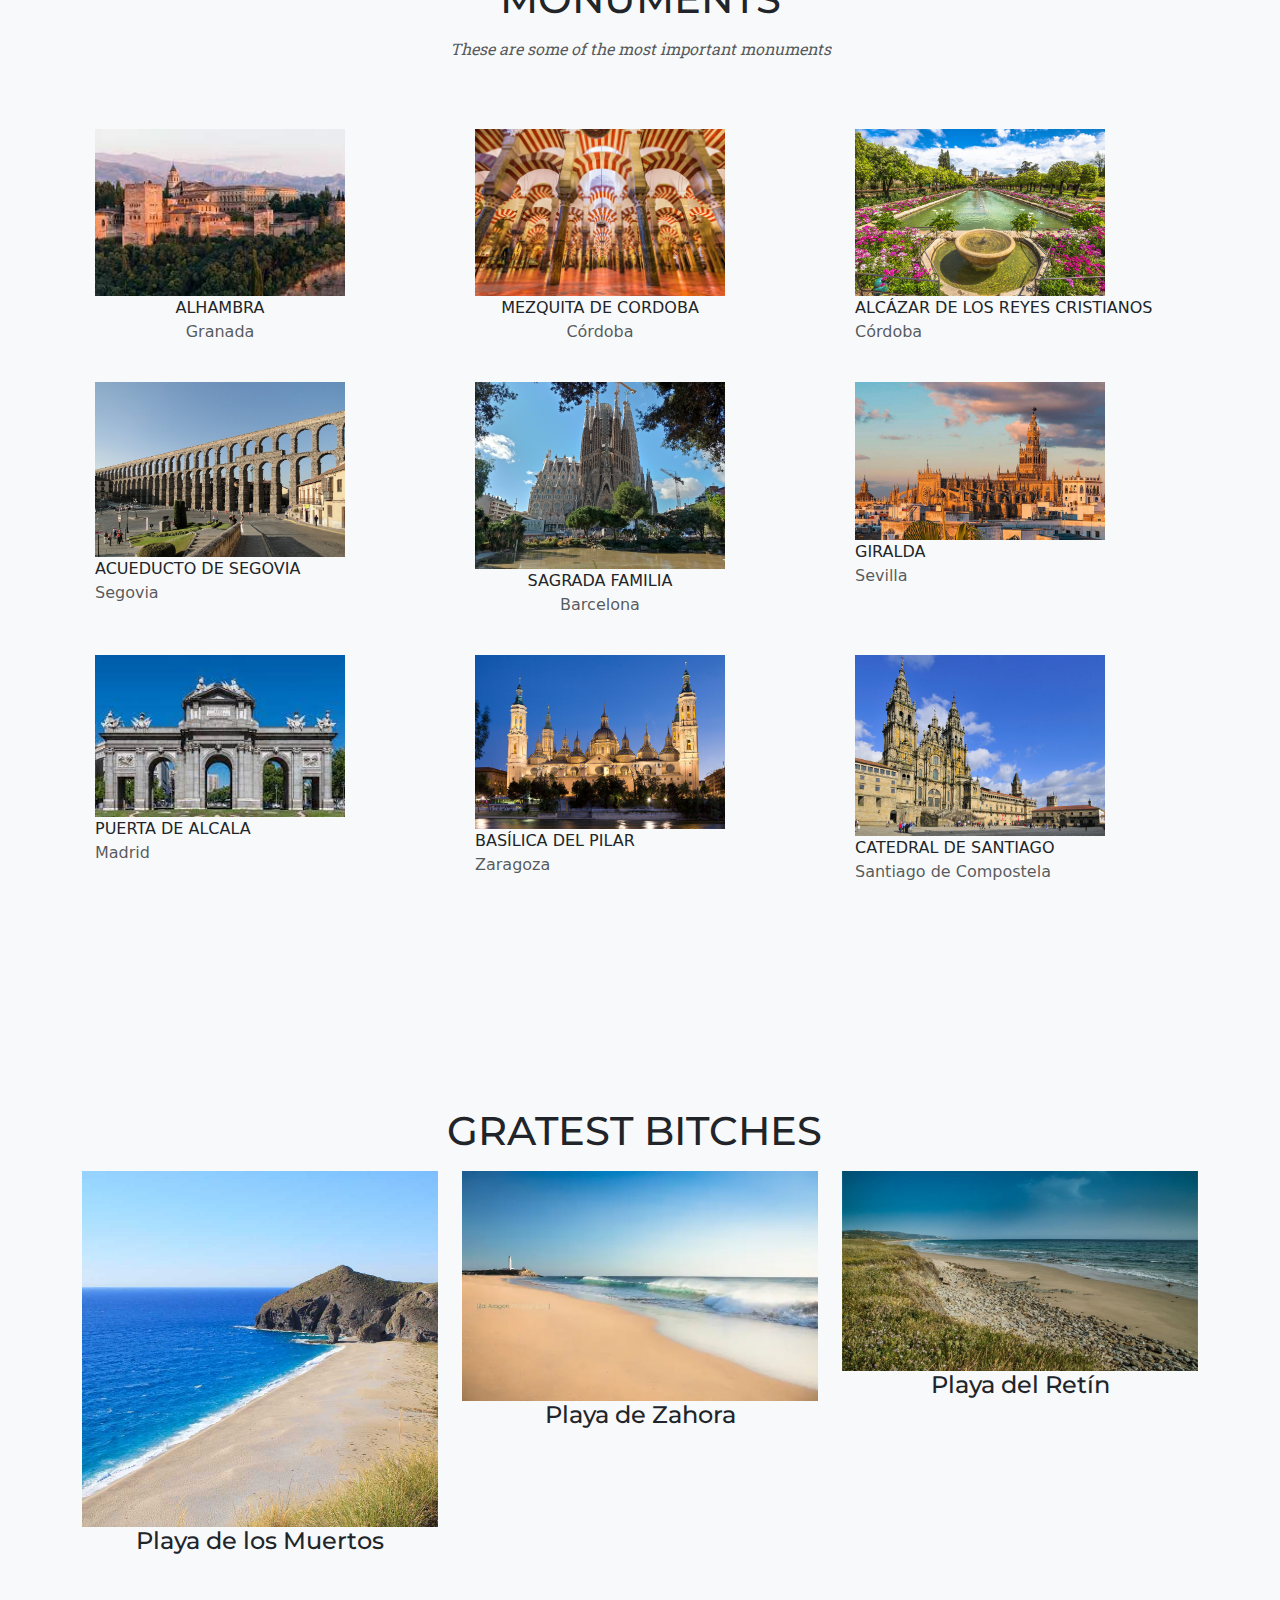
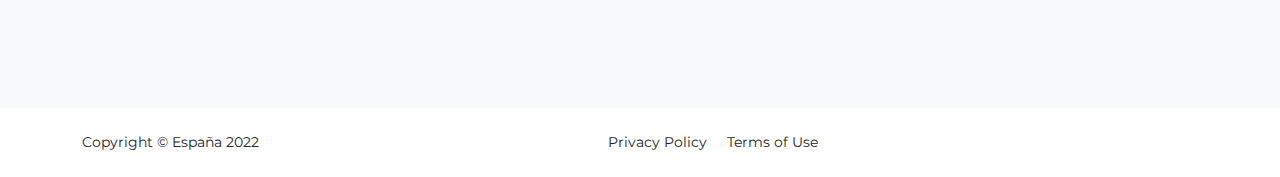
==== commit 62701697: "Error agregado" ====
--- a/EN/index.html
+++ b/EN/index.html
@@ -26,7 +26,7 @@
 
     </head>
     <body id="page-top">
-        
+
         <!-- Navigation-->
         <nav class="navbar navbar-expand-lg navbar-dark fixed-top" id="mainNav">
             <div class="container">
@@ -43,7 +43,7 @@
 
                     </ul>
 					<div>
-                        <button type="button" class="btn btn-outline-danger ml-2" name="enviar"> <a href="../EN/index.html" style="color:white; text-decoration:none;"> ESPAÑOL </a> </button>
+                        <button type="button" class="btn btn-outline-danger ml-2" name="enviar"> <a href="../ES/index.html" style="color:white; text-decoration:none;"> ESPAÑOL </a> </button>
                     </div>
                 </div>
             </div>
@@ -67,7 +67,7 @@
                             <img src="assets/img/comunidades.jpg" height="800" width="1000">
                     </div>
                 </div>-->
-                
+
                 <table>
                     <div class="roww">
                         <tr>
@@ -218,18 +218,18 @@
                         <div class="portfolio-item">
 
                             <button onclick="window.location.href='https://www.alhambra-patronato.es/';" type="button" class="btn monumento" data-toggle="popover-monumento" title="ALHAMBRA" data-bs-content=
-                                "La Alhambra es un complejo monumental sobre una ciudad palatina andalusí 
-                                situado en Granada, España. Consiste en un conjunto de antiguos palacios, jardines y 
-                                fortalezas inicialmente concebido para alojar al emir y la corte del Reino Nazarí, 
+                                "La Alhambra es un complejo monumental sobre una ciudad palatina andalusí
+                                situado en Granada, España. Consiste en un conjunto de antiguos palacios, jardines y
+                                fortalezas inicialmente concebido para alojar al emir y la corte del Reino Nazarí,
                                 más tarde como residencia de los reyes de Castilla y de sus representantes.">
 
-                                    <img class="img-fluid" src="../assets/img/monumentos/1.jpg"  height="150" width="250"/>                            
+                                    <img class="img-fluid" src="../assets/img/monumentos/1.jpg"  height="150" width="250"/>
                                     <div class="portfolio-caption">
                                         <div class="portfolio-caption-heading">ALHAMBRA</div>
                                         <div class="portfolio-caption-subheading text-muted">Granada</div>
                                     </div>
-                            </button>                  
-                        </div>           
+                            </button>
+                        </div>
                     </div>
 
                     <div class="col-lg-4 col-sm-6 mb-4">
@@ -237,8 +237,8 @@
                         <div class="portfolio-item">
                             <button onclick="window.location.href='https://mezquita-catedraldecordoba.es/';" type="button" class="btn monumento" data-toggle="popover-monumento" title="MEZQUITA DE CÓRDOBA" data-bs-content=
                                 "La Mezquita-Catedral de Córdoba o gran mezquita de Córdoba, también denominada
-                                 Catedral de Santa María Madre de Dios, desde el siglo XII, y Catedral de la Asunción 
-                                 de Nuestra Señora, desde el XVI, es un edificio monumental religioso e histórico de 
+                                 Catedral de Santa María Madre de Dios, desde el siglo XII, y Catedral de la Asunción
+                                 de Nuestra Señora, desde el XVI, es un edificio monumental religioso e histórico de
                                  la ciudad de Córdoba, España.">
 
                                 <img class="img-fluid" src="../assets/img/monumentos/5.jpg" height="150" width="250" />
@@ -255,7 +255,7 @@
                             <button onclick="window.location.href='https://www.turismodecordoba.org/alcazar-de-los-reyes-cristianos';" type="button" class="btn monumento text-justify" data-toggle="popover-monumento" title="ALCÁZAR DE LOS REYES CRISTIANOS" data-bs-content=
                             "El Alcázar de los Reyes Cristianos, también conocido como Alcázar de Córdoba, es un alcázar
                              medieval situado en el centro histórico de Córdoba, junto al río Guadalquivir
-                             y cerca de la Mezquita-Catedral. La fortaleza sirvió como una de las principales 
+                             y cerca de la Mezquita-Catedral. La fortaleza sirvió como una de las principales
                              residencias de Isabel I de Castilla y Fernando II de Aragón.">
                                 <img class="img-fluid" src="../assets/img/monumentos/Alcazar.jpg" height="150" width="250" />
                                 <div class="portfolio-caption">
@@ -265,13 +265,13 @@
                             </button>
                         </div>
                     </div>
-                    
+
                     <div class="col-lg-4 col-sm-6 mb-4">
                         <div class="portfolio-item">
                             <button onclick="window.location.href='https://historia.nationalgeographic.com.es/a/acueducto-segovia-es-mas-reciente-que-pensabamos_10826';" type="button" class="btn monumento text-justify" data-toggle="popover-monumento" title="ACUEDUCTO DE SEGOVIA" data-bs-content=
                             "El Acueducto de Segovia es un acueducto romano que llevaba aguas a la ciudad española
-                             de Segovia hasta 1973. Su construcción data de principios 
-                             del siglo II d. C., a finales del reinado del emperador Trajano o 
+                             de Segovia hasta 1973. Su construcción data de principios
+                             del siglo II d. C., a finales del reinado del emperador Trajano o
                              principios del de Adriano.">
                                 <img class="img-fluid" src="../assets/img/monumentos/3.jpg" height="150" width="250" />
                                 <div class="portfolio-caption">
@@ -289,7 +289,7 @@
                              el arquitecto Antoni Gaudí. Iniciada en 1882, todavía está en construcción. Es la
                              obra maestra de Gaudí y el máximo exponente de la arquitectura modernista catalana.
                              Es uno de los monumentos más visitados de España, junto al Museo del Prado y la
-                             Alhambra de Granada, y es la iglesia más visitada de Europa tras la basílica de 
+                             Alhambra de Granada, y es la iglesia más visitada de Europa tras la basílica de
                              San Pedro del Vaticano. Cuando esté finalizada, será la iglesia cristiana más alta
                              del mundo.">
 
@@ -301,7 +301,7 @@
                             </button>
                         </div>
                     </div>
-                    
+
                     <div class="col-lg-4 col-sm-6 mb-4">
                         <div class="portfolio-item">
                             <button onclick="window.location.href='https://www.catedraldesevilla.es/la-catedral/edificio/la-giralda/';" type="button" class="btn monumento text-justify" data-toggle="popover-monumento" title="GIRALDA" data-bs-content=
@@ -320,7 +320,7 @@
                             </button>
                         </div>
                     </div>
-                    
+
                     <div class="col-lg-4 col-sm-6 mb-4">
                         <div class="portfolio-item">
                             <button onclick="window.location.href='https://www.esmadrid.com/informacion-turistica/puerta-de-alcala';" type="button" class="btn monumento text-justify" data-toggle="popover-monumento" title="PUERTA DE ALCALA" data-bs-content=
@@ -339,9 +339,9 @@
                     <div class="col-lg-4 col-sm-6 mb-4">
                         <div class="portfolio-item">
                             <button onclick="window.location.href='https://catedraldezaragoza.es/basilica/';" type="button" class="btn monumento text-justify" data-toggle="popover-monumento" title="BASÍLICA DEL PILAR" data-bs-content=
-                            "La catedral-basílica de Nuestra Señora del Pilar o Santo Templo Metropolitano de Nuestra 
-                             Señora del Pilar es una de las dos seos o catedrales metropolitanas de la 
-                             archidiócesis de Zaragoza, junto con la Seo del Salvador, además de 
+                            "La catedral-basílica de Nuestra Señora del Pilar o Santo Templo Metropolitano de Nuestra
+                             Señora del Pilar es una de las dos seos o catedrales metropolitanas de la
+                             archidiócesis de Zaragoza, junto con la Seo del Salvador, además de
                              basílica menor. Habitualmente es llamada simplemente «basílica del Pilar» o «el Pilar».">
                                 <img class="img-fluid" src="../assets/img/monumentos/BasilicaPilar.jpg" height="150" width="250" />
                                 <div class="portfolio-caption">
@@ -477,7 +477,7 @@
                             <h4>Playa del Retín</h4>
                         </div>
                     </div>
-                   
+
                 </div>
 <!-- Portfolio Modal 5-->
 <div class="portfolio-modal modal fade" id="portfolioModal5" tabindex="-1" aria-labelledby="portfolioModal5" aria-hidden="true">
